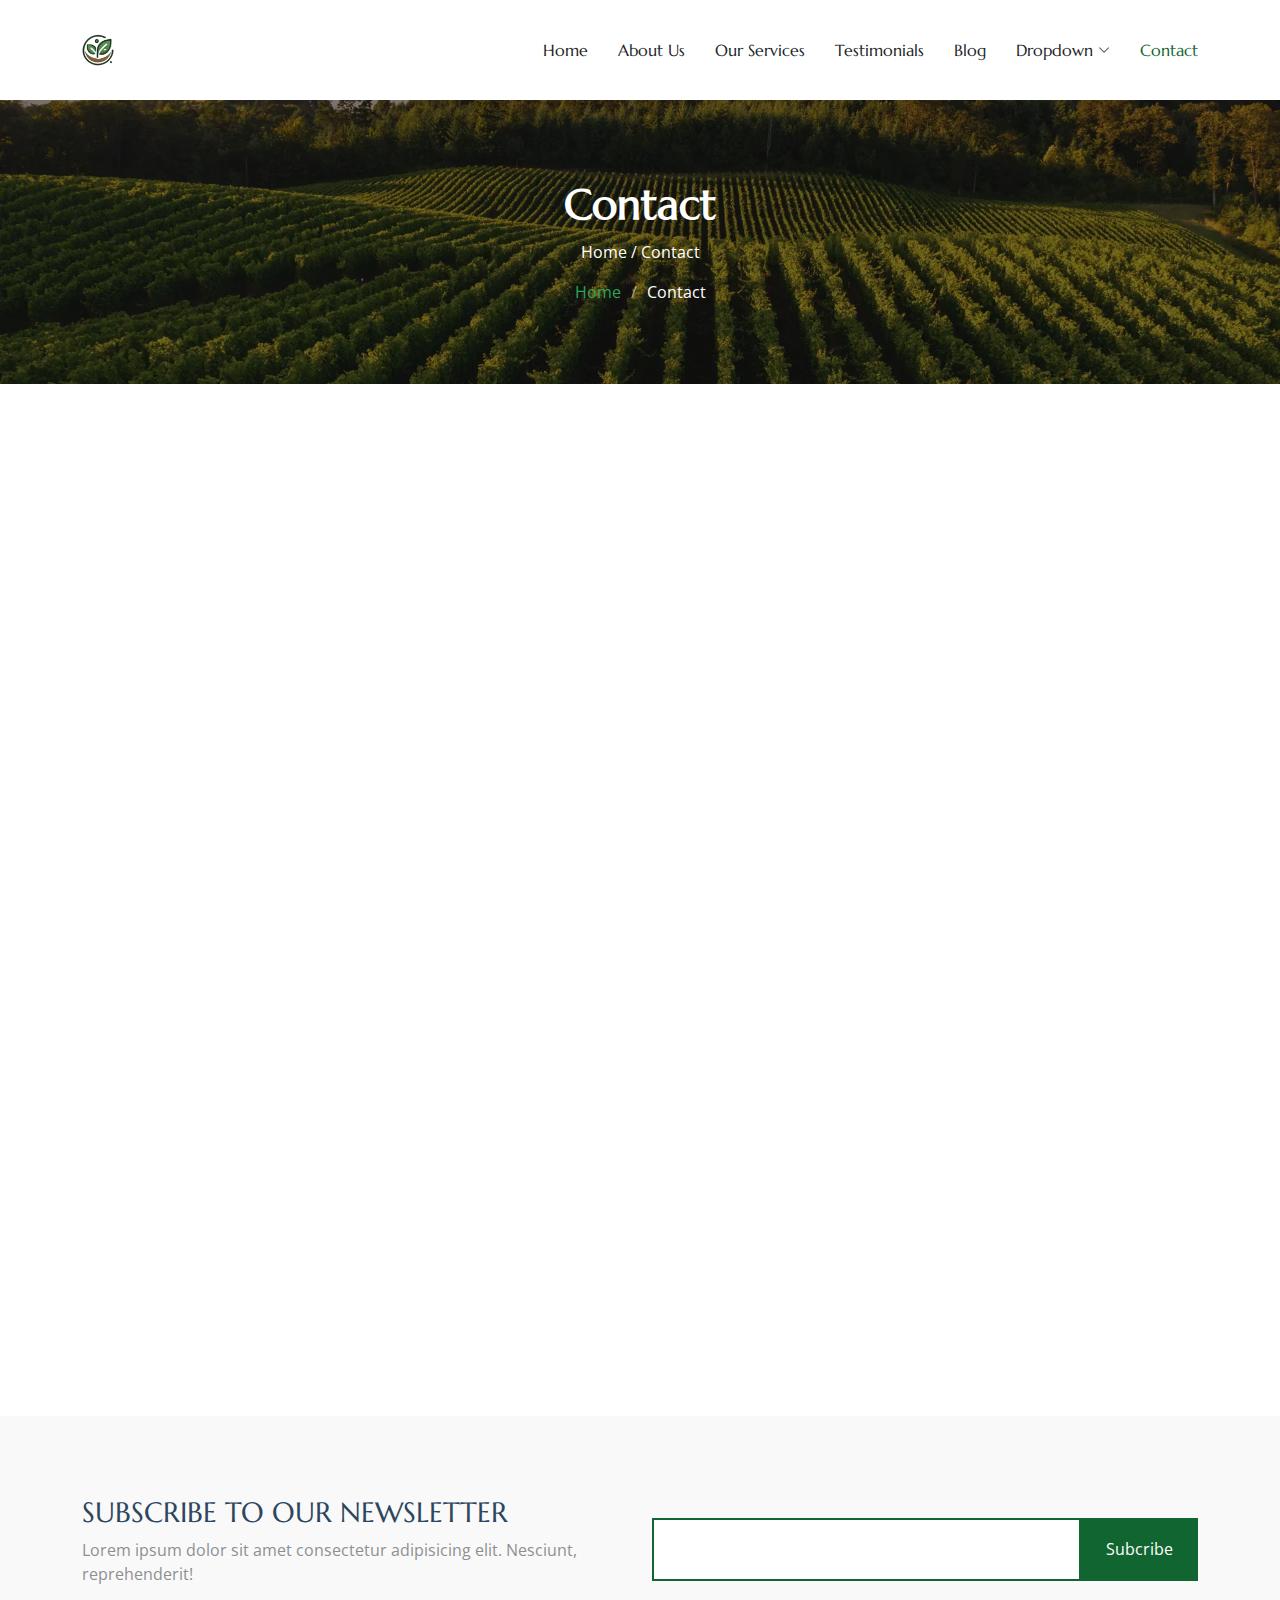
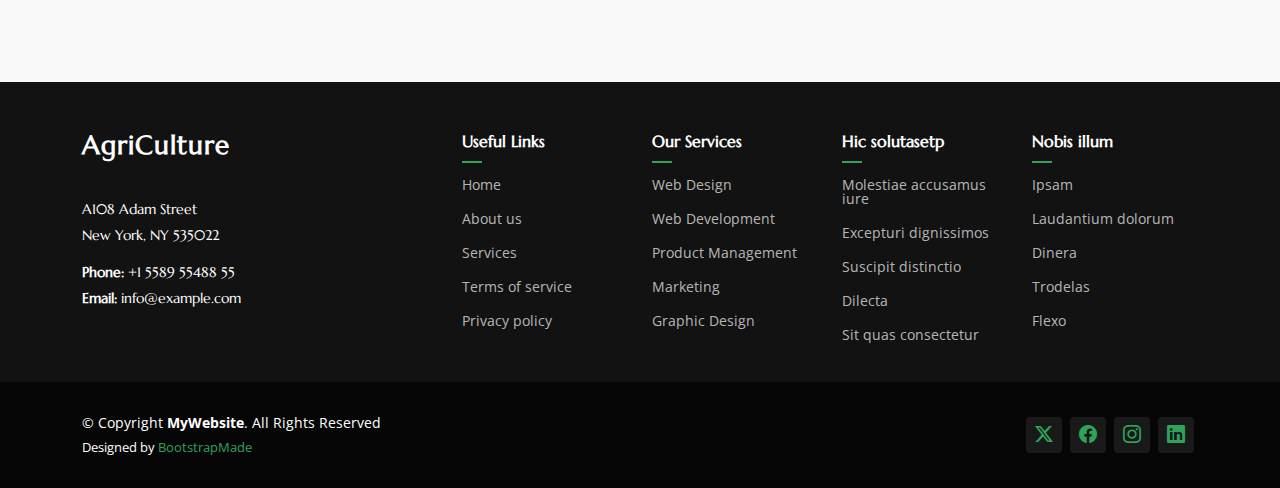
==== contact.html @ 94ce0829 "first commit" ====
<!DOCTYPE html>
<html lang="en">

<head>
  <meta charset="utf-8">
  <meta content="width=device-width, initial-scale=1.0" name="viewport">
  <title>Contact - AgriCulture Bootstrap Template</title>
  <meta name="description" content="">
  <meta name="keywords" content="">

  <!-- Favicons -->
  <link href="assets/img/favicon.png" rel="icon">
  <link href="assets/img/apple-touch-icon.png" rel="apple-touch-icon">

  <!-- Fonts -->
  <link href="https://fonts.googleapis.com" rel="preconnect">
  <link href="https://fonts.gstatic.com" rel="preconnect" crossorigin>
  <link href="https://fonts.googleapis.com/css2?family=Open+Sans:ital,wght@0,300;0,400;0,500;0,600;0,700;0,800;1,300;1,400;1,500;1,600;1,700;1,800&family=Marcellus:wght@400&display=swap" rel="stylesheet">

  <!-- Vendor CSS Files -->
  <link href="assets/vendor/bootstrap/css/bootstrap.min.css" rel="stylesheet">
  <link href="assets/vendor/bootstrap-icons/bootstrap-icons.css" rel="stylesheet">
  <link href="assets/vendor/aos/aos.css" rel="stylesheet">
  <link href="assets/vendor/swiper/swiper-bundle.min.css" rel="stylesheet">
  <link href="assets/vendor/glightbox/css/glightbox.min.css" rel="stylesheet">

  <!-- Main CSS File -->
  <link href="assets/css/main.css" rel="stylesheet">

  <!-- =======================================================
  * Template Name: AgriCulture
  * Template URL: https://bootstrapmade.com/agriculture-bootstrap-website-template/
  * Updated: Aug 07 2024 with Bootstrap v5.3.3
  * Author: BootstrapMade.com
  * License: https://bootstrapmade.com/license/
  ======================================================== -->
</head>

<body class="contact-page">

  <header id="header" class="header d-flex align-items-center position-relative">
    <div class="container-fluid container-xl position-relative d-flex align-items-center justify-content-between">

      <a href="index.html" class="logo d-flex align-items-center">
        <!-- Uncomment the line below if you also wish to use an image logo -->
        <img src="assets/img/logo.png" alt="AgriCulture">
        <!-- <h1 class="sitename">AgriCulture</h1>  -->
      </a>

      <nav id="navmenu" class="navmenu">
        <ul>
          <li><a href="index.html">Home</a></li>
          <li><a href="about.html">About Us</a></li>
          <li><a href="services.html">Our Services</a></li>
          <li><a href="testimonials.html">Testimonials</a></li>
          <li><a href="blog.html">Blog</a></li>
          <li class="dropdown"><a href="#"><span>Dropdown</span> <i class="bi bi-chevron-down toggle-dropdown"></i></a>
            <ul>
              <li><a href="#">Dropdown 1</a></li>
              <li class="dropdown"><a href="#"><span>Deep Dropdown</span> <i class="bi bi-chevron-down toggle-dropdown"></i></a>
                <ul>
                  <li><a href="#">Deep Dropdown 1</a></li>
                  <li><a href="#">Deep Dropdown 2</a></li>
                  <li><a href="#">Deep Dropdown 3</a></li>
                  <li><a href="#">Deep Dropdown 4</a></li>
                  <li><a href="#">Deep Dropdown 5</a></li>
                </ul>
              </li>
              <li><a href="#">Dropdown 2</a></li>
              <li><a href="#">Dropdown 3</a></li>
              <li><a href="#">Dropdown 4</a></li>
            </ul>
          </li>
          <li><a href="contact.html" class="active">Contact</a></li>
        </ul>
        <i class="mobile-nav-toggle d-xl-none bi bi-list"></i>
      </nav>

    </div>
  </header>

  <main class="main">

    <!-- Page Title -->
    <div class="page-title dark-background" data-aos="fade" style="background-image: url(assets/img/page-title-bg.webp);">
      <div class="container position-relative">
        <h1>Contact</h1>
        <p>
          Home
          /
          Contact
        </p>
        <nav class="breadcrumbs">
          <ol>
            <li><a href="index.html">Home</a></li>
            <li class="current">Contact</li>
          </ol>
        </nav>
      </div>
    </div><!-- End Page Title -->

    <!-- Contact Section -->
    <section id="contact" class="contact section">

      <div class="mb-5">
        <iframe style="width: 100%; height: 400px;" src="https://www.google.com/maps/embed?pb=!1m14!1m8!1m3!1d12097.433213460943!2d-74.0062269!3d40.7101282!3m2!1i1024!2i768!4f13.1!3m3!1m2!1s0x0%3A0xb89d1fe6bc499443!2sDowntown+Conference+Center!5e0!3m2!1smk!2sbg!4v1539943755621" frameborder="0" allowfullscreen=""></iframe>
      </div><!-- End Google Maps -->

      <div class="container" data-aos="fade">

        <div class="row gy-5 gx-lg-5">

          <div class="col-lg-4">

            <div class="info">
              <h3>Get in touch</h3>
              <p>Et id eius voluptates atque nihil voluptatem enim in tempore minima sit ad mollitia commodi minus.</p>

              <div class="info-item d-flex">
                <i class="bi bi-geo-alt flex-shrink-0"></i>
                <div>
                  <h4>Location:</h4>
                  <p>A108 Adam Street, New York, NY 535022</p>
                </div>
              </div><!-- End Info Item -->

              <div class="info-item d-flex">
                <i class="bi bi-envelope flex-shrink-0"></i>
                <div>
                  <h4>Email:</h4>
                  <p>info@example.com</p>
                </div>
              </div><!-- End Info Item -->

              <div class="info-item d-flex">
                <i class="bi bi-phone flex-shrink-0"></i>
                <div>
                  <h4>Call:</h4>
                  <p>+1 5589 55488 55</p>
                </div>
              </div><!-- End Info Item -->

            </div>

          </div>

          <div class="col-lg-8">
            <form action="forms/contact.php" method="post" role="form" class="php-email-form">
              <div class="row">
                <div class="col-md-6 form-group">
                  <input type="text" name="name" class="form-control" id="name" placeholder="Your Name" required="">
                </div>
                <div class="col-md-6 form-group mt-3 mt-md-0">
                  <input type="email" class="form-control" name="email" id="email" placeholder="Your Email" required="">
                </div>
              </div>
              <div class="form-group mt-3">
                <input type="text" class="form-control" name="subject" id="subject" placeholder="Subject" required="">
              </div>
              <div class="form-group mt-3">
                <textarea class="form-control" name="message" placeholder="Message" required=""></textarea>
              </div>
              <div class="my-3">
                <div class="loading">Loading</div>
                <div class="error-message"></div>
                <div class="sent-message">Your message has been sent. Thank you!</div>
              </div>
              <div class="text-center"><button type="submit">Send Message</button></div>
            </form>
          </div><!-- End Contact Form -->

        </div>

      </div>

    </section><!-- /Contact Section -->

    <!-- Call To Action Section -->
    <section id="call-to-action" class="call-to-action section light-background">

      <div class="content">
        <div class="container">
          <div class="row align-items-center">
            <div class="col-lg-6">
              <h3>Subscribe To Our Newsletter</h3>
              <p class="opacity-50">
                Lorem ipsum dolor sit amet consectetur adipisicing elit.
                Nesciunt, reprehenderit!
              </p>
            </div>
            <div class="col-lg-6">
              <form action="forms/newsletter.php" class="form-subscribe php-email-form">
                <div class="form-group d-flex align-items-stretch">
                  <input type="email" name="email" class="form-control h-100" placeholder="Enter your e-mail">
                  <input type="submit" class="btn btn-secondary px-4" value="Subcribe">
                </div>
                <div class="loading">Loading</div>
                <div class="error-message"></div>
                <div class="sent-message">
                  Your subscription request has been sent. Thank you!
                </div>
              </form>
            </div>
          </div>
        </div>
      </div>
    </section><!-- /Call To Action Section -->

  </main>

  <footer id="footer" class="footer dark-background">

    <div class="footer-top">
      <div class="container">
        <div class="row gy-4">
          <div class="col-lg-4 col-md-6 footer-about">
            <a href="index.html" class="logo d-flex align-items-center">
              <span class="sitename">AgriCulture</span>
            </a>
            <div class="footer-contact pt-3">
              <p>A108 Adam Street</p>
              <p>New York, NY 535022</p>
              <p class="mt-3"><strong>Phone:</strong> <span>+1 5589 55488 55</span></p>
              <p><strong>Email:</strong> <span>info@example.com</span></p>
            </div>
          </div>

          <div class="col-lg-2 col-md-3 footer-links">
            <h4>Useful Links</h4>
            <ul>
              <li><a href="#">Home</a></li>
              <li><a href="#">About us</a></li>
              <li><a href="#">Services</a></li>
              <li><a href="#">Terms of service</a></li>
              <li><a href="#">Privacy policy</a></li>
            </ul>
          </div>

          <div class="col-lg-2 col-md-3 footer-links">
            <h4>Our Services</h4>
            <ul>
              <li><a href="#">Web Design</a></li>
              <li><a href="#">Web Development</a></li>
              <li><a href="#">Product Management</a></li>
              <li><a href="#">Marketing</a></li>
              <li><a href="#">Graphic Design</a></li>
            </ul>
          </div>

          <div class="col-lg-2 col-md-3 footer-links">
            <h4>Hic solutasetp</h4>
            <ul>
              <li><a href="#">Molestiae accusamus iure</a></li>
              <li><a href="#">Excepturi dignissimos</a></li>
              <li><a href="#">Suscipit distinctio</a></li>
              <li><a href="#">Dilecta</a></li>
              <li><a href="#">Sit quas consectetur</a></li>
            </ul>
          </div>

          <div class="col-lg-2 col-md-3 footer-links">
            <h4>Nobis illum</h4>
            <ul>
              <li><a href="#">Ipsam</a></li>
              <li><a href="#">Laudantium dolorum</a></li>
              <li><a href="#">Dinera</a></li>
              <li><a href="#">Trodelas</a></li>
              <li><a href="#">Flexo</a></li>
            </ul>
          </div>

        </div>
      </div>
    </div>

    <div class="copyright text-center">
      <div class="container d-flex flex-column flex-lg-row justify-content-center justify-content-lg-between align-items-center">

        <div class="d-flex flex-column align-items-center align-items-lg-start">
          <div>
            © Copyright <strong><span>MyWebsite</span></strong>. All Rights Reserved
          </div>
          <div class="credits">
            <!-- All the links in the footer should remain intact. -->
            <!-- You can delete the links only if you purchased the pro version. -->
            <!-- Licensing information: https://bootstrapmade.com/license/ -->
            <!-- Purchase the pro version with working PHP/AJAX contact form: https://bootstrapmade.com/herobiz-bootstrap-business-template/ -->
            Designed by <a href="https://bootstrapmade.com/">BootstrapMade</a>
          </div>
        </div>

        <div class="social-links order-first order-lg-last mb-3 mb-lg-0">
          <a href=""><i class="bi bi-twitter-x"></i></a>
          <a href=""><i class="bi bi-facebook"></i></a>
          <a href=""><i class="bi bi-instagram"></i></a>
          <a href=""><i class="bi bi-linkedin"></i></a>
        </div>

      </div>
    </div>

  </footer>

  <!-- Scroll Top -->
  <a href="#" id="scroll-top" class="scroll-top d-flex align-items-center justify-content-center"><i class="bi bi-arrow-up-short"></i></a>

  <!-- Preloader -->
  <div id="preloader"></div>

  <!-- Vendor JS Files -->
  <script src="assets/vendor/bootstrap/js/bootstrap.bundle.min.js"></script>
  <script src="assets/vendor/php-email-form/validate.js"></script>
  <script src="assets/vendor/aos/aos.js"></script>
  <script src="assets/vendor/swiper/swiper-bundle.min.js"></script>
  <script src="assets/vendor/glightbox/js/glightbox.min.js"></script>

  <!-- Main JS File -->
  <script src="assets/js/main.js"></script>

</body>

</html>
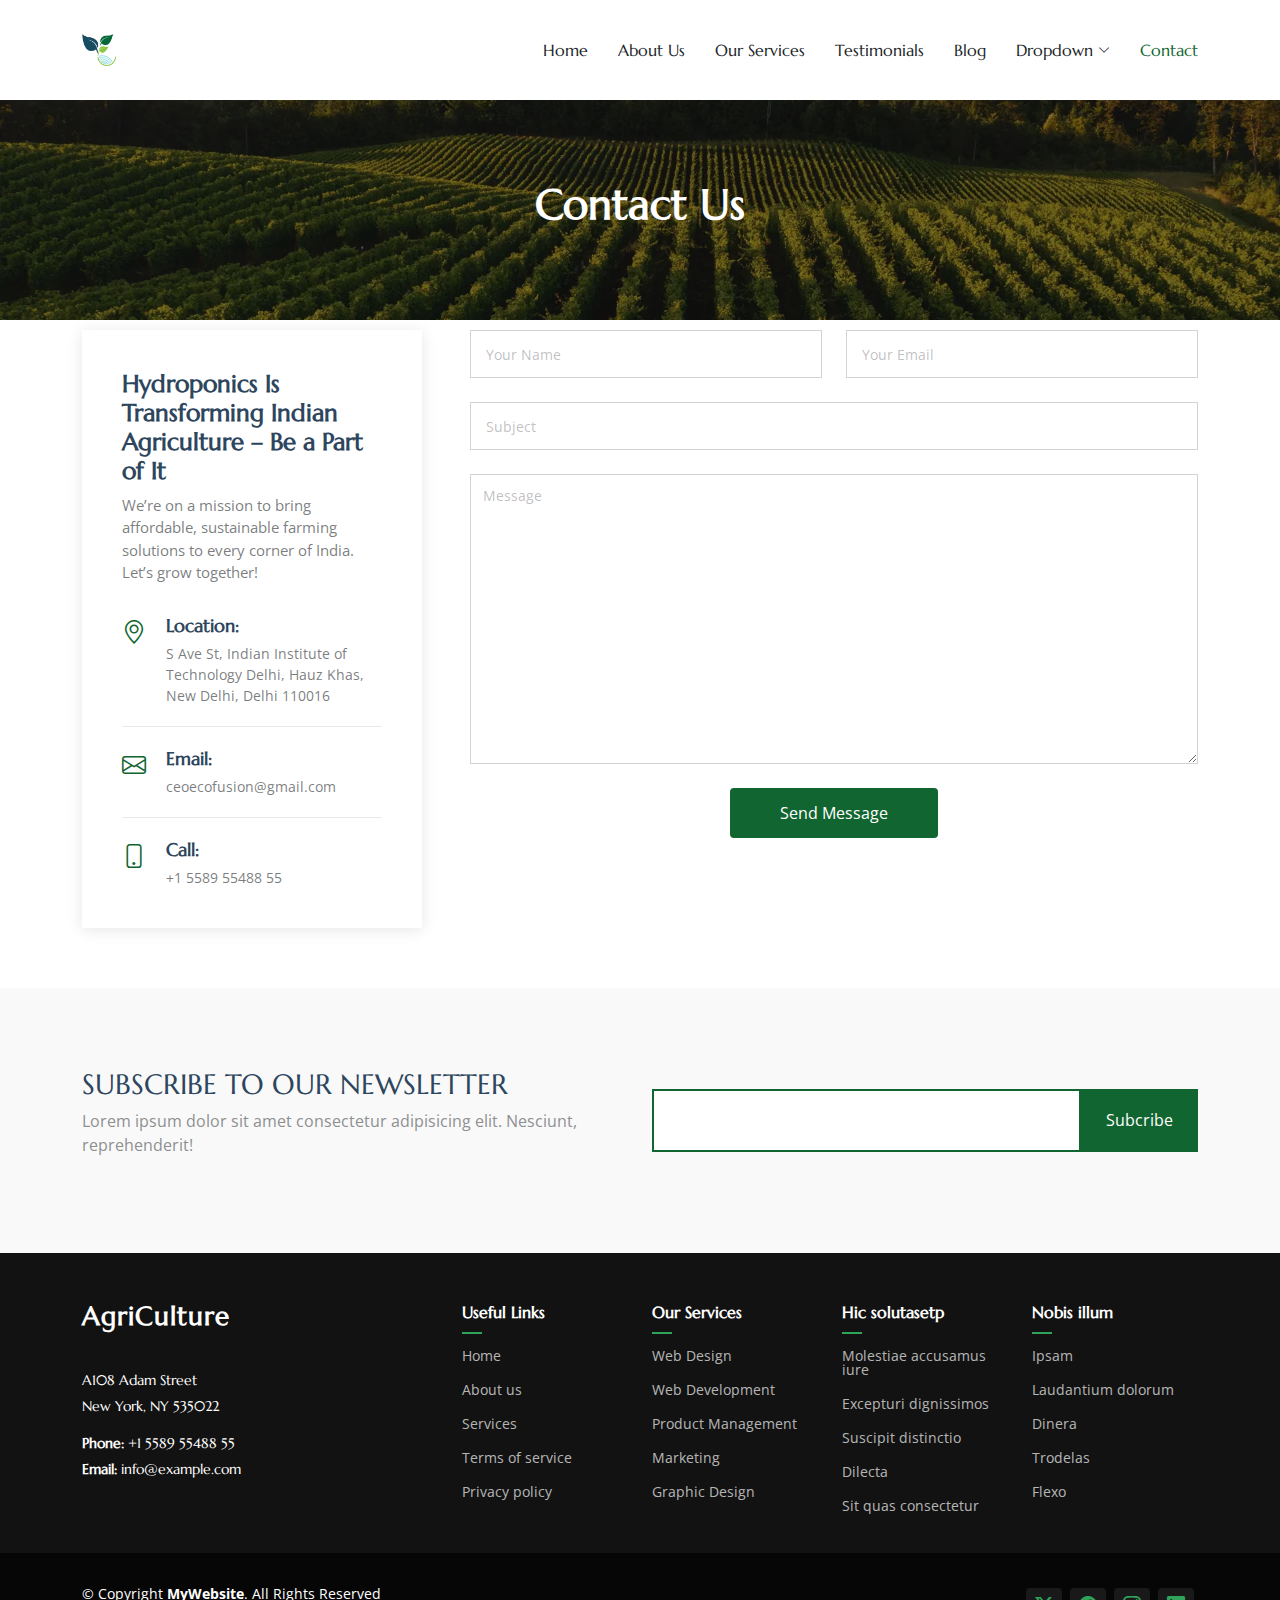
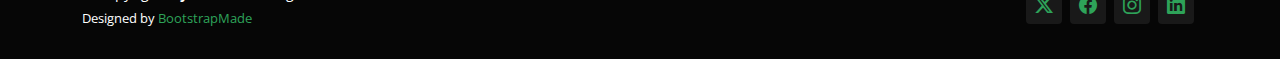
==== commit 8e32a502: "post minor changes 1" ====
--- a/contact.html
+++ b/contact.html
@@ -84,27 +84,28 @@
     <!-- Page Title -->
     <div class="page-title dark-background" data-aos="fade" style="background-image: url(assets/img/page-title-bg.webp);">
       <div class="container position-relative">
-        <h1>Contact</h1>
-        <p>
+        <h1>Contact Us</h1>
+        <!-- <p>
           Home
           /
           Contact
-        </p>
-        <nav class="breadcrumbs">
+        </p> -->
+        <!-- <nav class="breadcrumbs">
           <ol>
             <li><a href="index.html">Home</a></li>
             <li class="current">Contact</li>
           </ol>
-        </nav>
+        </nav> -->
       </div>
     </div><!-- End Page Title -->
 
     <!-- Contact Section -->
     <section id="contact" class="contact section">
 
-      <div class="mb-5">
+      <!-- <div class="mb-5">
         <iframe style="width: 100%; height: 400px;" src="https://www.google.com/maps/embed?pb=!1m14!1m8!1m3!1d12097.433213460943!2d-74.0062269!3d40.7101282!3m2!1i1024!2i768!4f13.1!3m3!1m2!1s0x0%3A0xb89d1fe6bc499443!2sDowntown+Conference+Center!5e0!3m2!1smk!2sbg!4v1539943755621" frameborder="0" allowfullscreen=""></iframe>
-      </div><!-- End Google Maps -->
+      </div> -->
+      <!-- End Google Maps -->
 
       <div class="container" data-aos="fade">
 
@@ -113,14 +114,14 @@
           <div class="col-lg-4">
 
             <div class="info">
-              <h3>Get in touch</h3>
-              <p>Et id eius voluptates atque nihil voluptatem enim in tempore minima sit ad mollitia commodi minus.</p>
+              <h3>Hydroponics Is Transforming Indian Agriculture – Be a Part of It</h3>
+              <p>We’re on a mission to bring affordable, sustainable farming solutions to every corner of India. Let’s grow together!</p>
 
               <div class="info-item d-flex">
                 <i class="bi bi-geo-alt flex-shrink-0"></i>
                 <div>
                   <h4>Location:</h4>
-                  <p>A108 Adam Street, New York, NY 535022</p>
+                  <p>S Ave St, Indian Institute of Technology Delhi, Hauz Khas, New Delhi, Delhi 110016</p>
                 </div>
               </div><!-- End Info Item -->
 
@@ -128,7 +129,7 @@
                 <i class="bi bi-envelope flex-shrink-0"></i>
                 <div>
                   <h4>Email:</h4>
-                  <p>info@example.com</p>
+                  <p>ceoecofusion@gmail.com</p>
                 </div>
               </div><!-- End Info Item -->
 
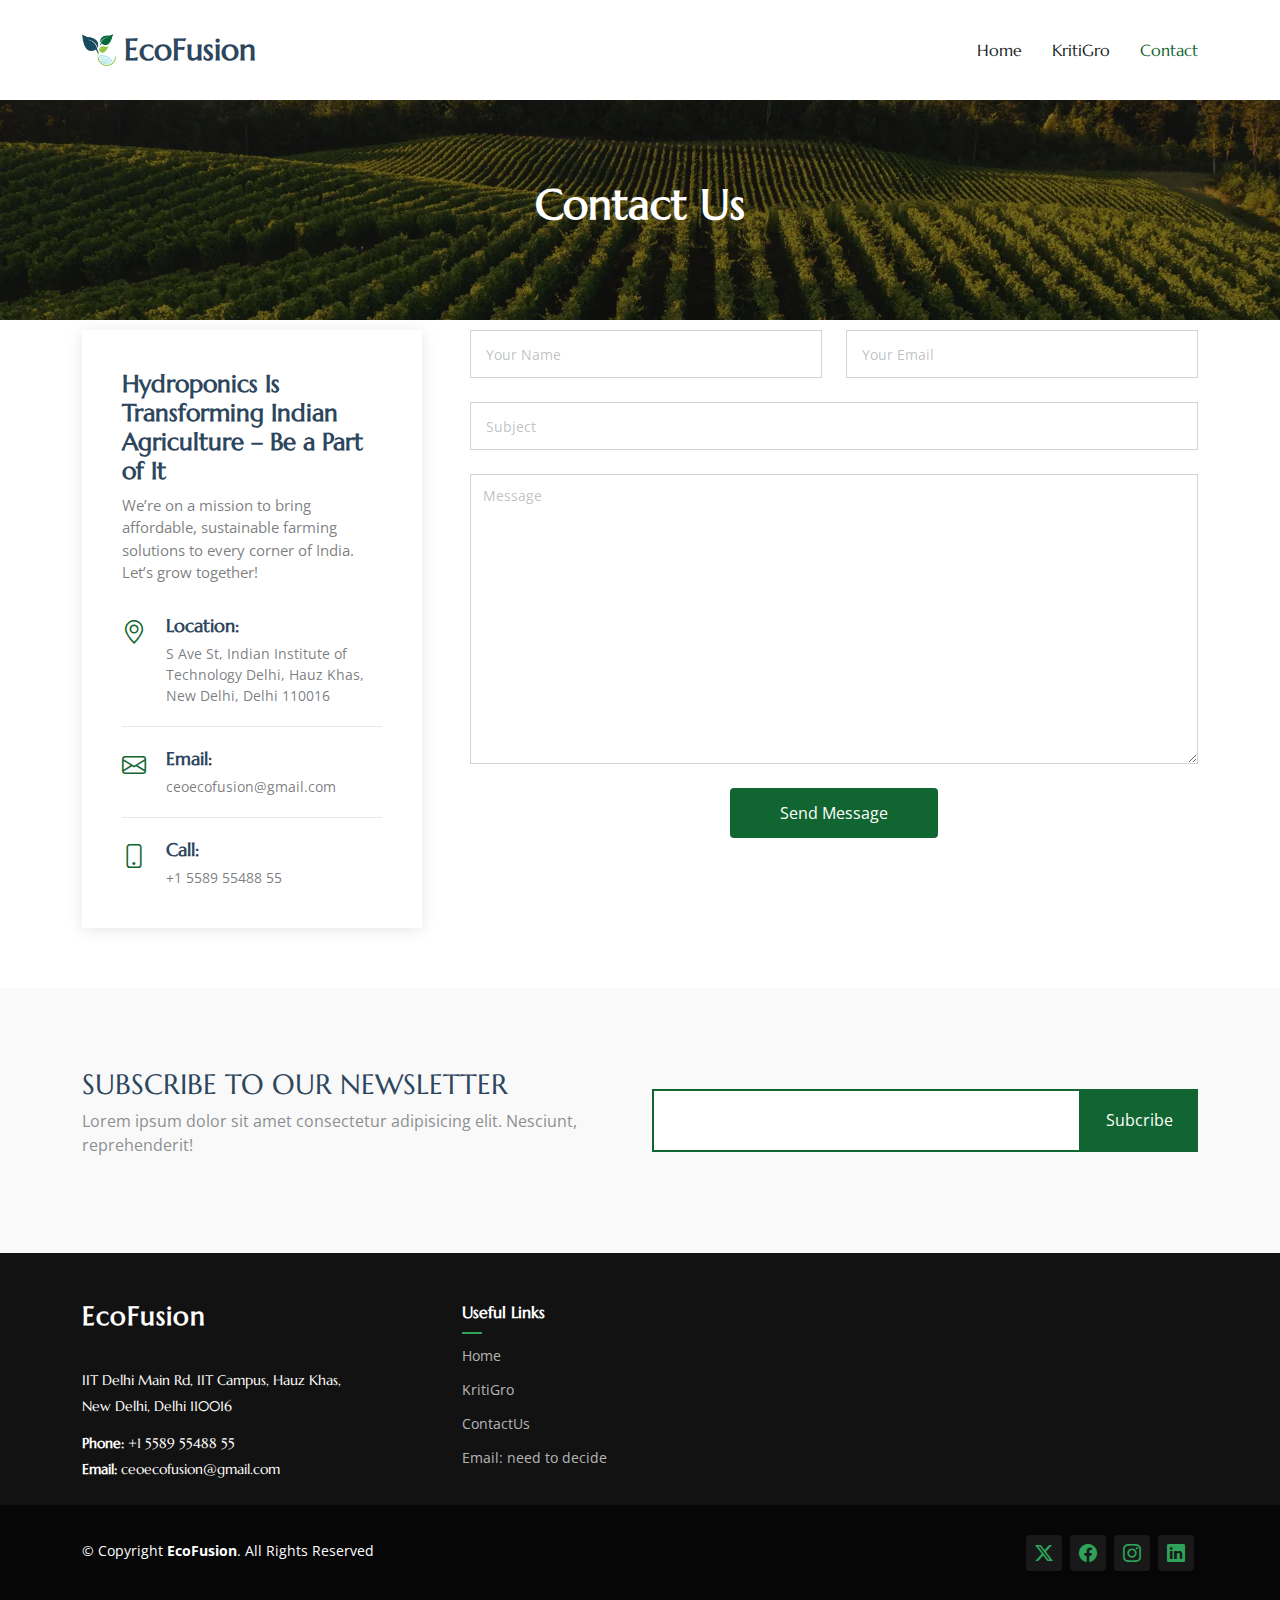
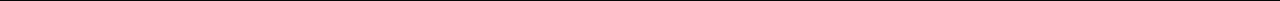
==== commit 9663fece: "2 pages added" ====
--- a/contact.html
+++ b/contact.html
@@ -9,7 +9,7 @@
   <meta name="keywords" content="">
 
   <!-- Favicons -->
-  <link href="assets/img/favicon.png" rel="icon">
+  <link href="assets/img/logo.png" rel="icon">
   <link href="assets/img/apple-touch-icon.png" rel="apple-touch-icon">
 
   <!-- Fonts -->
@@ -44,17 +44,16 @@
       <a href="index.html" class="logo d-flex align-items-center">
         <!-- Uncomment the line below if you also wish to use an image logo -->
         <img src="assets/img/logo.png" alt="AgriCulture">
-        <!-- <h1 class="sitename">AgriCulture</h1>  -->
+        <h1 class="sitename">EcoFusion</h1> 
       </a>
-
       <nav id="navmenu" class="navmenu">
         <ul>
           <li><a href="index.html">Home</a></li>
-          <li><a href="about.html">About Us</a></li>
-          <li><a href="services.html">Our Services</a></li>
+          <li><a href="kritigro.html">KritiGro</a></li>
+          <!-- <li><a href="services.html">Our Services</a></li>
           <li><a href="testimonials.html">Testimonials</a></li>
-          <li><a href="blog.html">Blog</a></li>
-          <li class="dropdown"><a href="#"><span>Dropdown</span> <i class="bi bi-chevron-down toggle-dropdown"></i></a>
+          <li><a href="blog.html">Blog</a></li> -->
+          <!-- <li class="dropdown"><a href="#"><span>Dropdown</span> <i class="bi bi-chevron-down toggle-dropdown"></i></a>
             <ul>
               <li><a href="#">Dropdown 1</a></li>
               <li class="dropdown"><a href="#"><span>Deep Dropdown</span> <i class="bi bi-chevron-down toggle-dropdown"></i></a>
@@ -70,7 +69,7 @@
               <li><a href="#">Dropdown 3</a></li>
               <li><a href="#">Dropdown 4</a></li>
             </ul>
-          </li>
+          </li> -->
           <li><a href="contact.html" class="active">Contact</a></li>
         </ul>
         <i class="mobile-nav-toggle d-xl-none bi bi-list"></i>
@@ -216,13 +215,13 @@
         <div class="row gy-4">
           <div class="col-lg-4 col-md-6 footer-about">
             <a href="index.html" class="logo d-flex align-items-center">
-              <span class="sitename">AgriCulture</span>
+              <span class="sitename">EcoFusion</span>
             </a>
             <div class="footer-contact pt-3">
-              <p>A108 Adam Street</p>
-              <p>New York, NY 535022</p>
+              <p>IIT Delhi Main Rd, IIT Campus, Hauz Khas,</p>
+              <p>New Delhi, Delhi 110016</p>
               <p class="mt-3"><strong>Phone:</strong> <span>+1 5589 55488 55</span></p>
-              <p><strong>Email:</strong> <span>info@example.com</span></p>
+              <p><strong>Email:</strong> <span>ceoecofusion@gmail.com</span></p>
             </div>
           </div>
 
@@ -230,25 +229,24 @@
             <h4>Useful Links</h4>
             <ul>
               <li><a href="#">Home</a></li>
-              <li><a href="#">About us</a></li>
-              <li><a href="#">Services</a></li>
-              <li><a href="#">Terms of service</a></li>
-              <li><a href="#">Privacy policy</a></li>
+              <li><a href="/KritiGro.html">KritiGro</a></li>
+              <li><a href="/contact.html">ContactUs</a></li>
+              <li><a href="#">Email: need to decide</a></li>
             </ul>
           </div>
 
-          <div class="col-lg-2 col-md-3 footer-links">
-            <h4>Our Services</h4>
-            <ul>
-              <li><a href="#">Web Design</a></li>
-              <li><a href="#">Web Development</a></li>
-              <li><a href="#">Product Management</a></li>
-              <li><a href="#">Marketing</a></li>
-              <li><a href="#">Graphic Design</a></li>
-            </ul>
-          </div>
-
-          <div class="col-lg-2 col-md-3 footer-links">
+          <!-- <div class="col-lg-2 col-md-3 footer-links"> -->
+            <!-- <h4>Our Services</h4> -->
+            <!-- <ul> -->
+              <!-- <li><a href="#">Product 1</a></li> -->
+              <!-- <li><a href="#">Product 2</a></li> -->
+              <!-- <li><a href="#">Product Management</a></li> -->
+              <!-- <li><a href="#">Marketing</a></li> -->
+              <!-- <li><a href="#">Graphic Design</a></li> -->
+            <!-- </ul> -->
+          <!-- </div> -->
+
+          <!-- <div class="col-lg-2 col-md-3 footer-links">
             <h4>Hic solutasetp</h4>
             <ul>
               <li><a href="#">Molestiae accusamus iure</a></li>
@@ -257,9 +255,9 @@
               <li><a href="#">Dilecta</a></li>
               <li><a href="#">Sit quas consectetur</a></li>
             </ul>
-          </div>
-
-          <div class="col-lg-2 col-md-3 footer-links">
+          </div> -->
+
+          <!-- <div class="col-lg-2 col-md-3 footer-links">
             <h4>Nobis illum</h4>
             <ul>
               <li><a href="#">Ipsam</a></li>
@@ -268,7 +266,7 @@
               <li><a href="#">Trodelas</a></li>
               <li><a href="#">Flexo</a></li>
             </ul>
-          </div>
+          </div> -->
 
         </div>
       </div>
@@ -279,14 +277,14 @@
 
         <div class="d-flex flex-column align-items-center align-items-lg-start">
           <div>
-            © Copyright <strong><span>MyWebsite</span></strong>. All Rights Reserved
+            © Copyright <strong><span>EcoFusion</span></strong>. All Rights Reserved
           </div>
           <div class="credits">
             <!-- All the links in the footer should remain intact. -->
             <!-- You can delete the links only if you purchased the pro version. -->
             <!-- Licensing information: https://bootstrapmade.com/license/ -->
             <!-- Purchase the pro version with working PHP/AJAX contact form: https://bootstrapmade.com/herobiz-bootstrap-business-template/ -->
-            Designed by <a href="https://bootstrapmade.com/">BootstrapMade</a>
+            <!-- Designed by <a href="https://bootstrapmade.com/">BootstrapMade</a> -->
           </div>
         </div>
 
--- a/assets/css/main.css
+++ b/assets/css/main.css
@@ -2267,4 +2267,109 @@
   padding-left: 5px;
   color: color-mix(in srgb, var(--default-color), transparent 60%);
   font-size: 14px;
-}+}
+
+
+
+
+/*--------------------------------------------------------------
+# Pricing Section
+--------------------------------------------------------------*/
+.pricing .pricing-item {
+  background-color: var(--surface-color);
+  box-shadow: 0px 5px 90px rgba(0, 0, 0, 0.1);
+  padding: 40px 20px;
+  text-align: center;
+  border-radius: 8px;
+  position: relative;
+  overflow: hidden;
+}
+
+.pricing .pricing-item h3 {
+  padding: 15px;
+  margin-top: 15px;
+  font-size: 18px;
+  font-weight: 600;
+}
+
+.pricing .pricing-item h4 {
+  color: var(--accent-color);
+  font-size: 42px;
+  font-family: var(--default-font);
+  font-weight: 500;
+}
+
+.pricing .pricing-item h4 sup {
+  font-size: 20px;
+  top: -15px;
+  left: -3px;
+}
+
+.pricing .pricing-item h4 span {
+  color: color-mix(in srgb, var(--default-color), transparent 40%);
+  font-size: 16px;
+  font-weight: 300;
+}
+
+.pricing .pricing-item ul {
+  padding: 20px 0;
+  list-style: none;
+  text-align: center;
+  line-height: 20px;
+  font-size: 14px;
+}
+
+.pricing .pricing-item ul li {
+  padding-bottom: 16px;
+}
+
+.pricing .pricing-item ul .na {
+  color: color-mix(in srgb, var(--default-color), transparent 60%);
+  text-decoration: line-through;
+}
+
+.pricing .pricing-item .btn-wrap {
+  padding: 15px;
+  text-align: center;
+}
+
+.pricing .pricing-item .btn-buy {
+  color: var(--accent-color);
+  background-color: transparent;
+  border: 2px solid var(--accent-color);
+  display: inline-block;
+  padding: 10px 40px 12px 40px;
+  border-radius: 50px;
+  font-size: 14px;
+  font-family: var(--heading-font);
+  font-weight: 600;
+  transition: 0.3s;
+}
+
+.pricing .pricing-item .btn-buy:hover {
+  background: var(--accent-color);
+  color: var(--contrast-color);
+}
+
+.pricing .recommended .btn-buy {
+  background: var(--accent-color);
+  color: var(--contrast-color);
+}
+
+.pricing .recommended .btn-buy:hover {
+  background: color-mix(in srgb, var(--accent-color), transparent 20%);
+  border-color: color-mix(in srgb, var(--accent-color), transparent 20%);
+}
+
+.pricing .recommended-badge {
+  position: absolute;
+  top: 20px;
+  left: 50%;
+  transform: translateX(-50%);
+  z-index: 1;
+  font-size: 13px;
+  padding: 3px 25px 6px 25px;
+  background: color-mix(in srgb, var(--accent-color), transparent 92%);
+  color: var(--accent-color);
+  border-radius: 50px;
+}
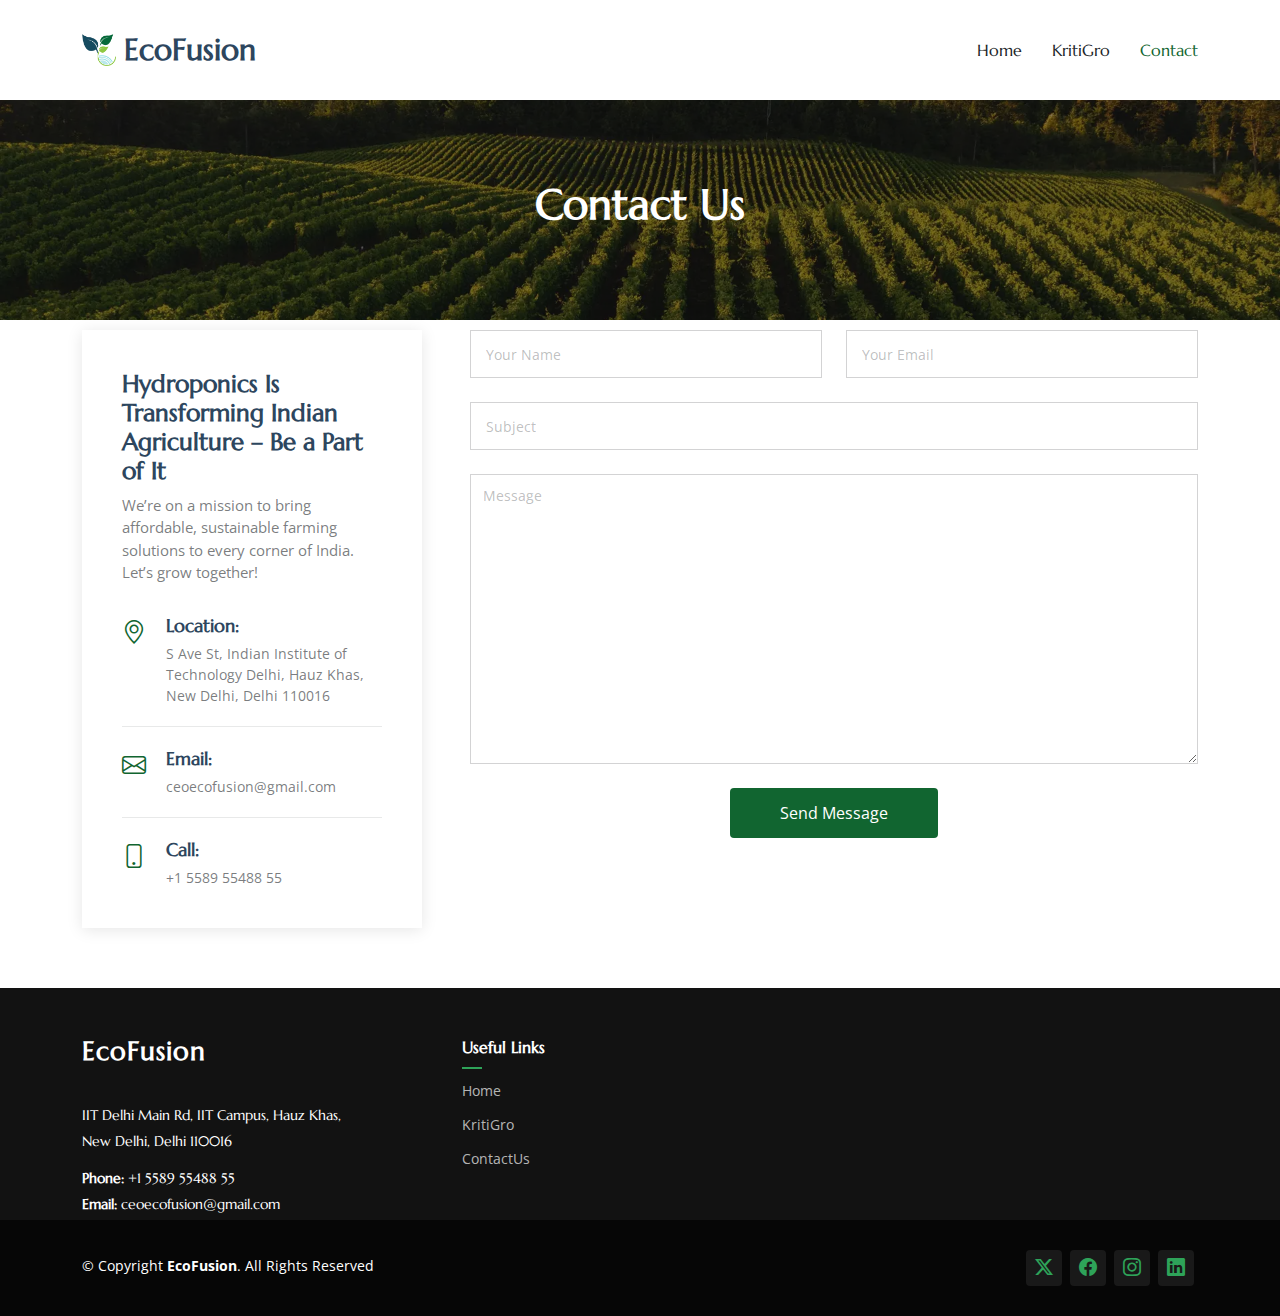
==== commit a05b31d4: "changes" ====
--- a/contact.html
+++ b/contact.html
@@ -176,7 +176,7 @@
     </section><!-- /Contact Section -->
 
     <!-- Call To Action Section -->
-    <section id="call-to-action" class="call-to-action section light-background">
+    <!-- <section id="call-to-action" class="call-to-action section light-background">
 
       <div class="content">
         <div class="container">
@@ -204,7 +204,8 @@
           </div>
         </div>
       </div>
-    </section><!-- /Call To Action Section -->
+    </section> -->
+    <!-- /Call To Action Section -->
 
   </main>
 
@@ -231,7 +232,7 @@
               <li><a href="#">Home</a></li>
               <li><a href="/KritiGro.html">KritiGro</a></li>
               <li><a href="/contact.html">ContactUs</a></li>
-              <li><a href="#">Email: need to decide</a></li>
+              <!-- <li><a href="#">Email: need to decide</a></li> -->
             </ul>
           </div>
 
